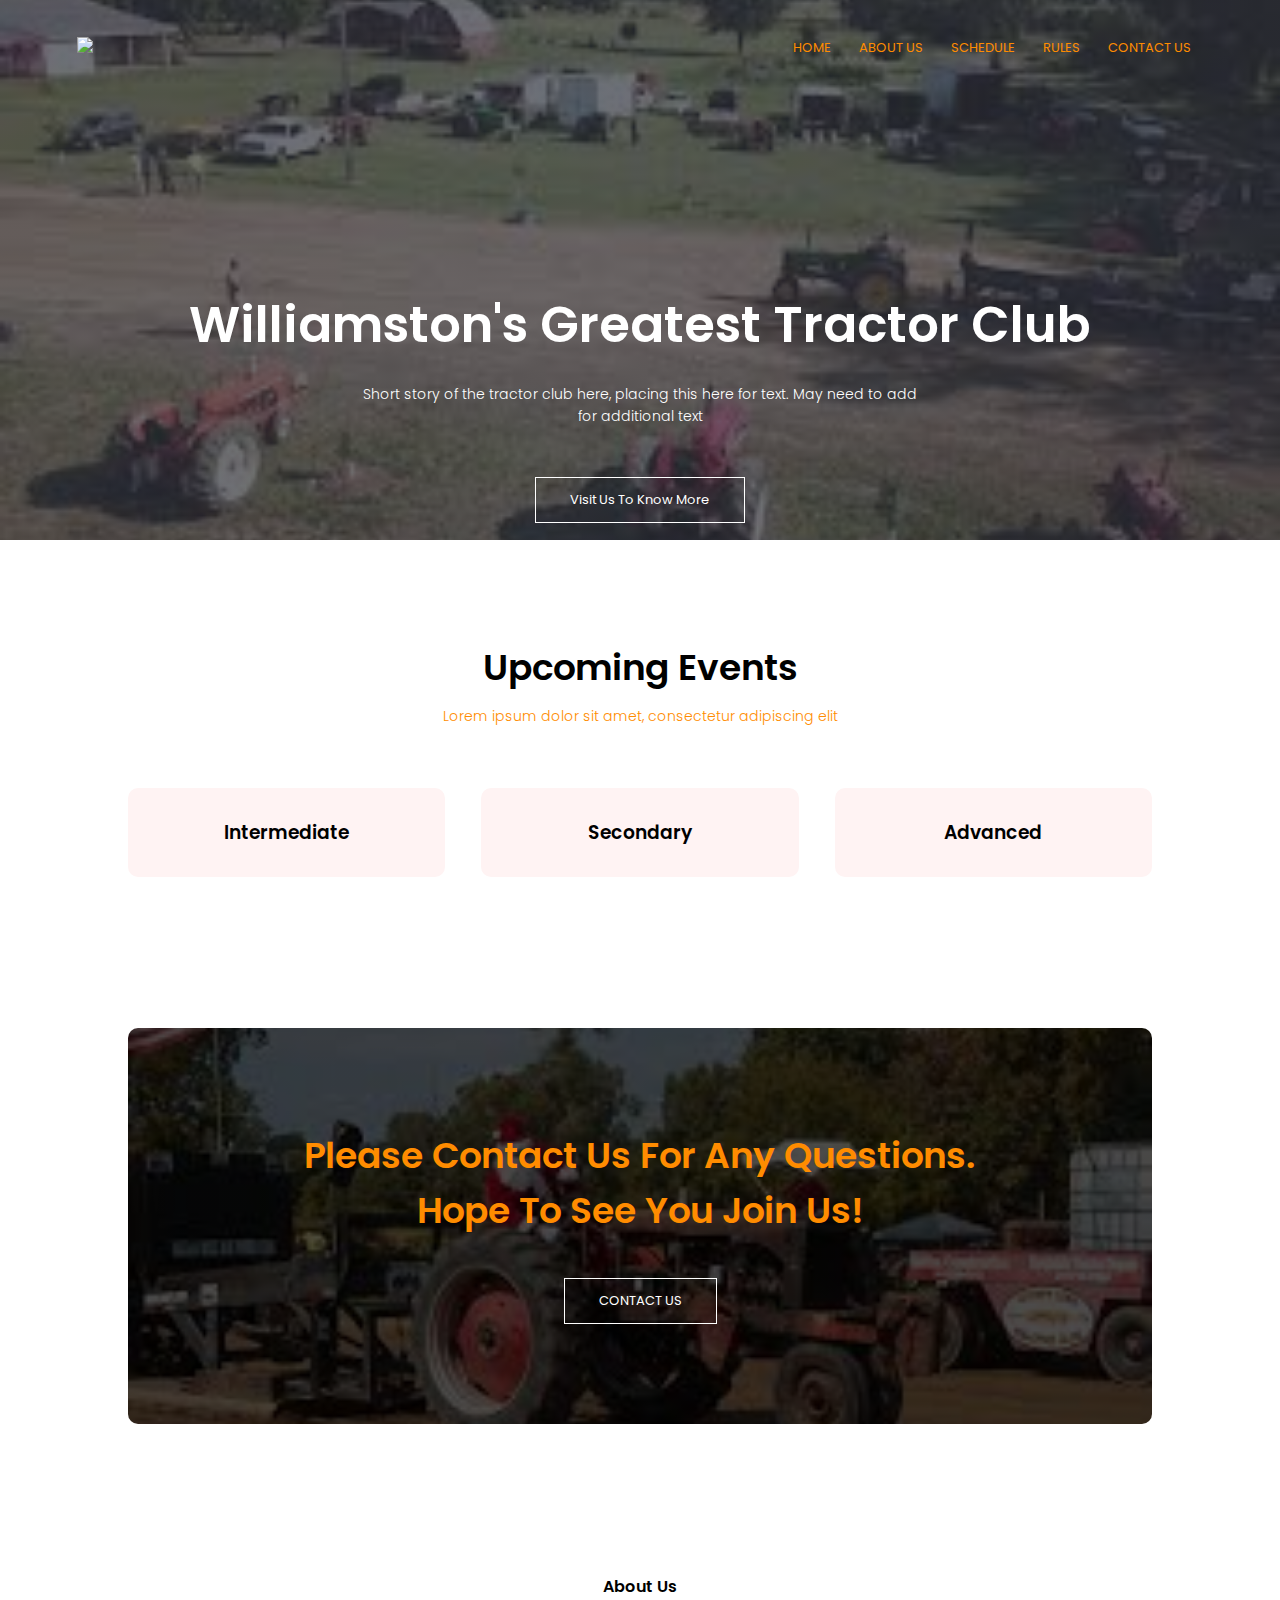
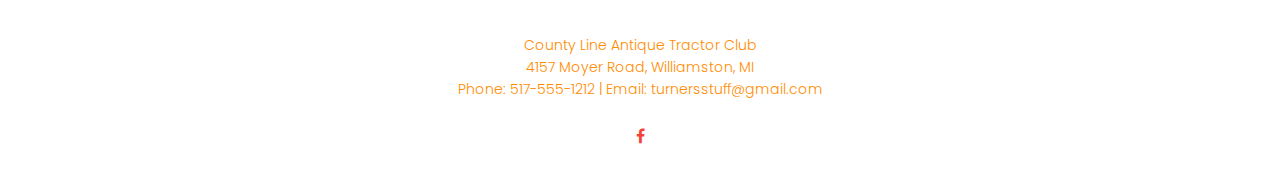
==== index.html @ 9358659b "Add files via upload" ====
<!DOCTYPE html>
<html>
<head>
    <meta name="viewport" content="with=device-width, initial-scale=1.0">
    <title>County Line Antique Tractor Club</title>
    <link rel="stylesheet" href="style.css">
    <link rel="preconnect" href="https://fonts.googleapis.com">
<link rel="preconnect" href="https://fonts.gstatic.com" crossorigin>
<link href="https://fonts.googleapis.com/css2?family=Poppins:wght@100;300;400;600;700&display=swap" rel="stylesheet">
<link rel="stylesheet" href="https://stackpath.bootstrapcdn.com/font-awesome/4.7.0/css/font-awesome.min.css">
</head>
<body>
    <section class="header">
        <nav>
            <a href="index.html"><img src="images/logo.jpg"></a>
            <div class="nav-links" id="navLinks">
                <i class="fa fa-times" onclick="hideMenu()"></i>
                <ul>
                    <li><a href="">HOME</a></li>
                    <li><a href="">ABOUT US</a></li>
                    <li><a href="">SCHEDULE</a></li>
                    <li><a href="">RULES</a></li>
                    <li><a href="">CONTACT US</a></li>
                </ul>
            </div>
            <i class="fa fa-bars" onclick="showMenu()"></i>
        </nav>
<div class="text-box">
    <h1>Williamston's Greatest Tractor Club</h1>
    <p>Short story of the tractor club here, placing this here for text. May need to add
    <br>for additional text</p>
    <a href="" class="hero-btn">Visit Us To Know More</a>
</div>

    </section>

<!---- Upcoming Events ---->
<section class="events">
    <h1>Upcoming Events</h1>
    <p>Lorem ipsum dolor sit amet, consectetur adipiscing elit</p>

    <div class="row">
        <div class="events-col">
            <h3>Intermediate</h3>
    </div>
        <div class="events-col">
            <h3>Secondary</h3>
    </div>
        <div class="events-col">
            <h3>Advanced</h3>
    </div>
</div>

</section>

<!---- Could add another section ---->

<!------- Call to Action -->
<section class="cta">
    <h1>Please Contact Us For Any Questions.<br>Hope To See You Join Us!</h1>
    <a href="" class="hero-btn">CONTACT US</a>
</section>

<!--- Footer --->
<section class="footer">
    <h4>About Us</h4>
    <P>County Line Antique Tractor Club<br>
    4157 Moyer Road, Williamston, MI<br>
    Phone: 517-555-1212 | Email: turnersstuff@gmail.com
    </P>
    <div class="icons">
        <i class="fa fa-facebook"></i>
    </div>
    

</section>



<!-----JavaScript for Toggle Menu----->
<script>

    var navLinks = document.getElementById("navLinks");

    function showMenu(){
        navLinks.style.right = "0";
    }
    function hideMenu(){
        navLinks.style.right = "-200px";
    }
</script>


</body>
</html>
---- style.css ----
*{
    margin: 0;
    padding: 0;
    font-family: 'Poppins', sans-serif;
}
.header{
    min-height: 60vh;
    width: 100%;
    background-image: linear-gradient(rgba(48, 51, 61, 0.7),rgba(48, 51, 61, 0.7)),url(Images/banner.jpg);
/* can take away shading */ 
    background-position: center;
    background-size: cover;
    position: relative;
}
nav{
    display: flex;
    padding: 2% 6%;
    justify-content: space-between;
    align-items: center;
}
nav img{
    width: 150px;
}
.nav-link{
    flex: 1;
    text-align: right;
}
.nav-links ul li{
    list-style: none;
    display: inline-block;
    padding: 8px 12px;
    position: relative;
}
.nav-links ul li a{
    color:darkorange;
    text-decoration: none;
    font-size: 13px;
}
.nav-links ul li::after{
    content: '';
    width: 0%;
    height: 2px;
    background:red;
    display: block;
    margin: auto;
    transition: 0.5s;
}
.nav-links ul li:hover::after{
    width: 100%;
}
.text-box{
    width: 90%;
    color: white;
    position: absolute;
    top: 75%;
    left: 50%;
    transform: translate(-50%,-50%);
    text-align: center;
}
.text-box h1{
    font-size: 50px;
}
.text-box p{
    margin: 10px 0 40px;
    font-size: 14px;
    color: white;
}
.hero-btn{
    display: inline-block;
    text-decoration: none;
    color: white;
    border: 1px solid #fff;
    padding: 12px 34px;
    font-size: 13px;
    background: transparent;
    position: relative;
    cursor: pointer;
}
.hero-btn:hover{
    border: 1px solid #f44336;
    background: #f44336;
    transition: 1s;
}

nav .fa{
    display: none;
}

@media(max-width: 700px){
    .text-box h1{
        font-size: 20px;
    }
    .nav-links ul li{
        display: block;
    }
    .nav-links{
        position: fixed;
        background: #f44336;
        height: 100vh;
        width: 200px;
        top: 0;
        right: -200px;
        text-align: left;
        z-index: 2;  
        transition: 1s;     
    }
    nav .fa{
        display: block;
        color: #fff;
        margin: 10px;
        font-size: 22px;
        cursor: pointer;
    }
    .nav-links ul{
        padding: 30px;
    }
}

/*---- Upcoming events ----*/

.events{
    width: 80%;
    margin: auto;
    text-align: center;
    padding-top: 100px;
}
h1{
    font-size: 36px;
    font-weight: 600;
}
p{
    color:darkorange;
    font-size: 14px;
    font-weight: 300;
    line-height: 22px;
    padding: 10px;
}

.row{
    margin-top: 5%;
    display: flex;
    justify-content: space-between;
}
.events-col{
    flex-basis: 31%;
    background: #fff3f3;
    border-radius: 10px;
    margin-bottom: 5%;
    padding: 20px 12px;
    box-sizing: border-box;
    transition: 0.5s;
}
h3{
    text-align: center;
    font-weight: 600;
    margin: 10px 0;
}
.events-col:hover{
    box-shadow: 0 0 20px 0px rgba(0,0,0,0.2);
}
@media(max-width: 700px){
    .row{
        flex-direction: column;
    }
}

/*---- call to action ----*/

.cta{
    margin: 100px auto;
    width: 80%;
    background-image: linear-gradient(rgba(0,0,0,0.7),rgba(0,0,0,0.7)),url(Images/santa.jpg);
    background-position: center;
    background-size: cover;
    border-radius: 10px;
    text-align: center;
    padding: 100px 0;
}
.cta h1{
    color:darkorange;
    margin-bottom: 40px;
    padding: 0;
}

@media(max-width: 700px){
    .cta h1{
        font-size: 24px;
    }
}

/*---- footer ----*/

.footer{
    width: 100%;
    text-align: center;
    padding: 30px 0;
}
.footer h4{
    margin-bottom: 25px;
    margin-top: 20px;
    font-weight: 600;
}
.icons .fa{
    color: #f44336;
    margin: 0 13px;
    cursor: pointer;
    padding: 18px 0;
}

/*---- about us page ----*/

.sub-header{
    height: 50vh;
    width: 100%;
    background-image: linear-gradient(rgba(4,9,30,0.7),rgba(4,9,30,0.7)),url(Images/cartoon2.jpg);
    background-position: center;
    background-size: cover;
    text-align: center;
    color: #fff;
}
.about-us{
    width: 80%;
    margin: auto;
    padding-top: 80px;
    padding-bottom: 50px;
}
.about-col{
    flex-basis: 48%;
    padding: 30px 2px;    
}
.about-col img{
    width: 100%;
}
.about-col h1{
    padding-top: 0;
}
.about-col p{
    padding: 15px 0 25px;
}
.red-btn{
    border: 1px solid #f44336;
    background: transparent;
    color: #f44336;
}
.red-btn:hover{
    color: #fff;
}

/*---- contact us page ----*/

.contact-us{
    width: 80%;
    margin: auto;
}
.contact-col{
    flex-basis: 48%;
    margin-bottom: 30px;
}
.contact-col div{
    display: flex;
    align-items: center;
    margin-bottom: 40px;
}
.contact-col div .fa{
    font-size: 28px;
    color: #f44336;
    margin: 10px;
    margin-right: 30px;
}
.contact-col div p{
    padding: 0;
}
.contact-col .fa-facebook{
    color: #555;
}
.contact-col div h5{
    font-size: 20px;
    margin-bottom: 5px;
    color: #555;
    font-weight: 400;
}
.contact-col input, .contact-col textarea{
    width: 100%;
    padding: 15px;
    margin-bottom: 17px;
    outline: none;
    border: 1px solid #ccc;
    box-sizing: border-box;
}
.location{
    width: 80%;
    margin: auto;
    padding: 80 px 0;
}
.location iframe{
    width: 100%;
}
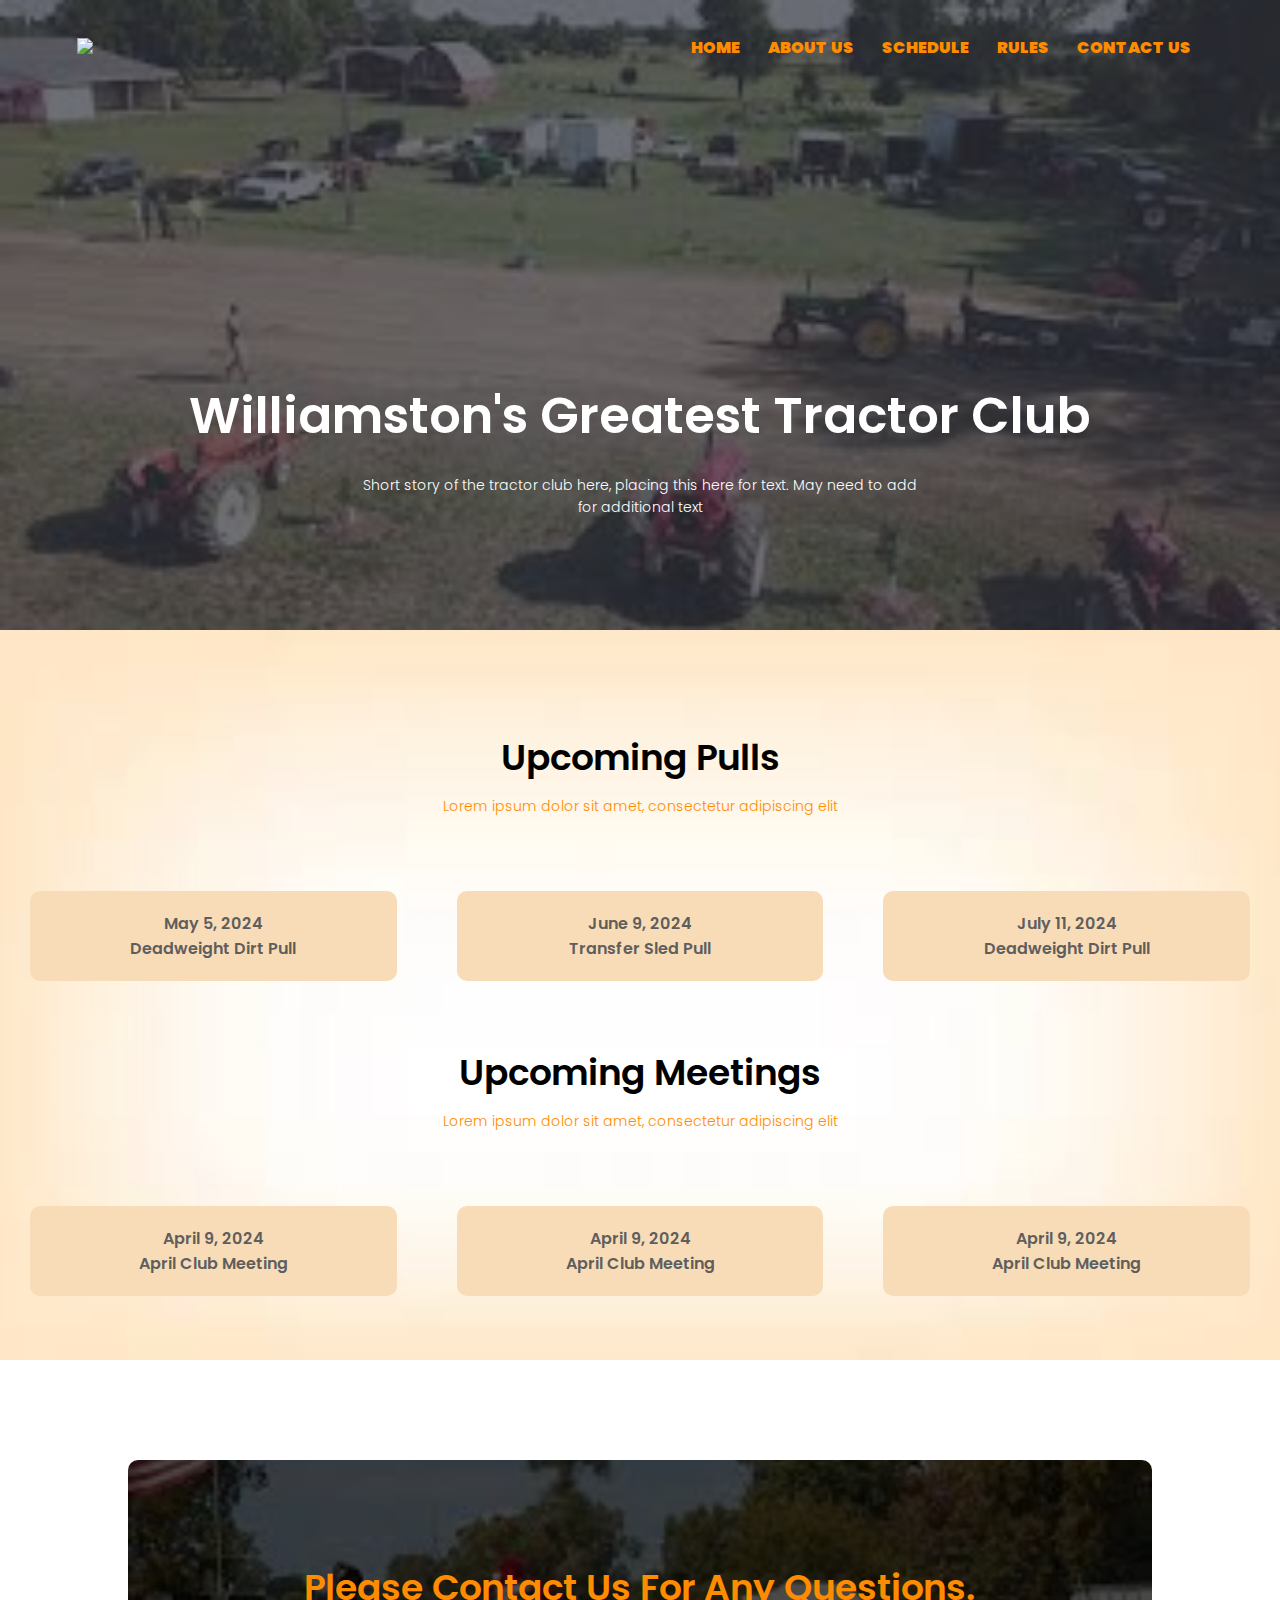
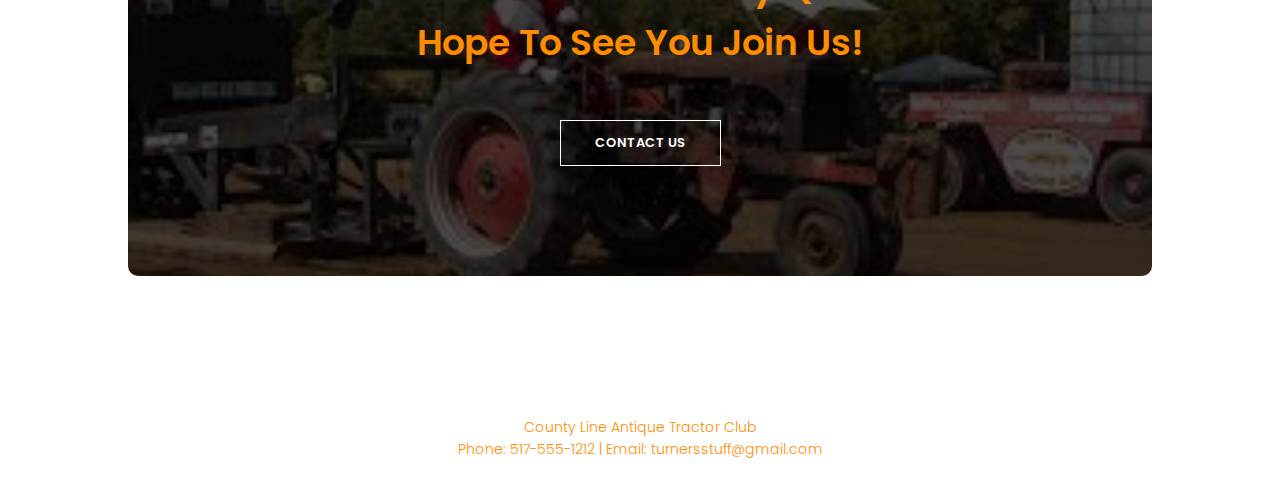
==== commit bfb7864d: "Add files via upload" ====
--- a/index.html
+++ b/index.html
@@ -12,15 +12,15 @@
 <body>
     <section class="header">
         <nav>
-            <a href="index.html"><img src="images/logo.jpg"></a>
+            <a href="index.html"><img src="images/logo.png"></a>
             <div class="nav-links" id="navLinks">
                 <i class="fa fa-times" onclick="hideMenu()"></i>
                 <ul>
-                    <li><a href="">HOME</a></li>
-                    <li><a href="">ABOUT US</a></li>
-                    <li><a href="">SCHEDULE</a></li>
-                    <li><a href="">RULES</a></li>
-                    <li><a href="">CONTACT US</a></li>
+                    <li><a href="index.html">HOME</a></li>
+                    <li><a href="about.html">ABOUT US</a></li>
+                    <li><a href="schedule.html">SCHEDULE</a></li>
+                    <li><a href="rules.html">RULES</a></li>
+                    <li><a href="contact.html">CONTACT US</a></li>
                 </ul>
             </div>
             <i class="fa fa-bars" onclick="showMenu()"></i>
@@ -29,25 +29,51 @@
     <h1>Williamston's Greatest Tractor Club</h1>
     <p>Short story of the tractor club here, placing this here for text. May need to add
     <br>for additional text</p>
-    <a href="" class="hero-btn">Visit Us To Know More</a>
+    
 </div>
 
     </section>
 
 <!---- Upcoming Events ---->
-<section class="events">
-    <h1>Upcoming Events</h1>
+<section class="events">      
+    <h1>Upcoming Pulls</h1>
     <p>Lorem ipsum dolor sit amet, consectetur adipiscing elit</p>
-
+    
+    <div class="row">           
+        <div class="events-col">
+            <div class="links">
+                <a href="schedule.html">May 5, 2024<br>Deadweight Dirt Pull</a> 
+            </div>                                            
+    </div>
+        <div class="events-col">
+            <div class="links">
+                <a href="schedule.html">June 9, 2024<br>Transfer Sled Pull</a> 
+            </div>    
+    </div>
+        <div class="events-col">
+            <div class="links">
+                <a href="schedule.html">July 11, 2024<br>Deadweight Dirt Pull</a> 
+            </div> 
+    </div>
+</div>
+<h1>Upcoming Meetings</h1>
+    <p>Lorem ipsum dolor sit amet, consectetur adipiscing elit</p>
+    
     <div class="row">
         <div class="events-col">
-            <h3>Intermediate</h3>
+            <div class="links">
+                <a href="schedule.html">April 9, 2024<br>April Club Meeting</a> 
+            </div> 
     </div>
         <div class="events-col">
-            <h3>Secondary</h3>
+            <div class="links">
+                <a href="schedule.html">April 9, 2024<br>April Club Meeting</a> 
+            </div> 
     </div>
         <div class="events-col">
-            <h3>Advanced</h3>
+            <div class="links">
+                <a href="schedule.html">April 9, 2024<br>April Club Meeting</a> 
+            </div> 
     </div>
 </div>
 
@@ -63,15 +89,9 @@
 
 <!--- Footer --->
 <section class="footer">
-    <h4>About Us</h4>
     <P>County Line Antique Tractor Club<br>
-    4157 Moyer Road, Williamston, MI<br>
     Phone: 517-555-1212 | Email: turnersstuff@gmail.com
-    </P>
-    <div class="icons">
-        <i class="fa fa-facebook"></i>
-    </div>
-    
+    </P>   
 
 </section>
 
--- a/style.css
+++ b/style.css
@@ -2,15 +2,19 @@
     margin: 0;
     padding: 0;
     font-family: 'Poppins', sans-serif;
+
 }
 .header{
-    min-height: 60vh;
+    min-height: 70vh;
     width: 100%;
     background-image: linear-gradient(rgba(48, 51, 61, 0.7),rgba(48, 51, 61, 0.7)),url(Images/banner.jpg);
 /* can take away shading */ 
     background-position: center;
     background-size: cover;
     position: relative;
+}
+.header img{
+    width: 230px;
 }
 nav{
     display: flex;
@@ -33,8 +37,10 @@
 }
 .nav-links ul li a{
     color:darkorange;
-    text-decoration: none;
-    font-size: 13px;
+    text-decoration:solid;
+    font-size: 16px;
+    font-weight: 900;
+    
 }
 .nav-links ul li::after{
     content: '';
@@ -95,7 +101,7 @@
     }
     .nav-links{
         position: fixed;
-        background: #f44336;
+        background: #221f1f;
         height: 100vh;
         width: 200px;
         top: 0;
@@ -123,6 +129,12 @@
     margin: auto;
     text-align: center;
     padding-top: 100px;
+    background-image: url(Images/background.jpg);
+    background-position: center;
+    background-size: cover;
+    position: relative;
+    min-height: 70vh;
+    width: 100%;
 }
 h1{
     font-size: 36px;
@@ -143,20 +155,33 @@
 }
 .events-col{
     flex-basis: 31%;
-    background: #fff3f3;
+    background: #f8dcb7;
     border-radius: 10px;
     margin-bottom: 5%;
     padding: 20px 12px;
     box-sizing: border-box;
     transition: 0.5s;
+    margin-right: 30px;
+    margin-left: 30px; 
+    text-decoration: none; 
+   
 }
 h3{
     text-align: center;
     font-weight: 600;
     margin: 10px 0;
+    text-decoration: none;
+    color: #5f5e5e;
+}
+a:link {
+    font-weight: 600;
+    margin: 10px 0;
+    text-decoration: none;
+    color: #5f5e5e;
 }
 .events-col:hover{
     box-shadow: 0 0 20px 0px rgba(0,0,0,0.2);
+    text-decoration: none;
 }
 @media(max-width: 700px){
     .row{
@@ -169,6 +194,7 @@
 .cta{
     margin: 100px auto;
     width: 80%;
+    background-image: url(Images/background.jpg);
     background-image: linear-gradient(rgba(0,0,0,0.7),rgba(0,0,0,0.7)),url(Images/santa.jpg);
     background-position: center;
     background-size: cover;
@@ -210,7 +236,7 @@
 /*---- about us page ----*/
 
 .sub-header{
-    height: 50vh;
+    height: 70vh;
     width: 100%;
     background-image: linear-gradient(rgba(4,9,30,0.7),rgba(4,9,30,0.7)),url(Images/cartoon2.jpg);
     background-position: center;
@@ -290,9 +316,171 @@
 .location{
     width: 80%;
     margin: auto;
-    padding: 80 px 0;
+    padding: 80px 0;
 }
 .location iframe{
     width: 100%;
 }
-    +
+/*---- schedule ----*/
+
+.sub-header2{
+    height: 50vh;
+    width: 100%; 
+    background-color: #5f5e5e;   
+    background-position: center;
+    background-size: cover;
+    padding: 10px;
+    text-align: center;  
+    color: #f44336;
+}
+.sub-header2 h1{
+    font-family: serif;
+    font-size: 48px;
+}
+.sub-header2 img{
+    width: 300px;
+    margin-left: -50px;
+}
+.pulls{
+    text-align: center;
+    background-color: darkorange;
+    box-sizing: border-box;
+    border-radius: 10px;    
+}
+.pulls h1{
+    font-family:lobster;
+}
+.container{
+    width: 100%;
+    background-color: #f7f7f7;
+    display: flex;
+    justify-content: center;
+    align-items: center;
+    padding: 0px 0px;
+}
+.content-section{
+    display: flex;
+    justify-content: center;
+    align-items: center;
+    text-align: center;
+}
+.content-section .card{
+    flex: 1;
+    margin: 20px 20px;
+    box-shadow: 0px 2px 8px 0px rgba(0,0,0,0.2);
+}
+.content-section .card h2{
+    margin: 15px 0px;
+    font-size: 28px;
+    color: #f44336;
+    font-family: sans-serif;
+}
+.content-section .card p{
+    font-size: 16px;
+    line-height: 1.5;
+    padding: 0px 10px;
+    margin-bottom: 20px;
+    font-family: sans-serif;
+}
+@media screen and (max-width: 768px){
+    .content-section{
+        flex-direction: column;
+    }
+}
+.container1{
+    width: 100%;
+    background-color: #f7f7f7;
+    display: flex;
+    justify-content: center;
+    align-items: center;
+    padding: 0px 0px;
+}
+.content-section1{
+    display: flex;
+    justify-content: center;
+    align-items: center;
+    text-align: center;
+}
+.content-section1 .card{
+    flex: 1;
+    margin: 20px 20px;
+    box-shadow: 0px 2px 8px 0px rgba(0,0,0,0.2);
+}
+.content-section1 .card h2{
+    margin: 15px 0px;
+    font-size: 28px;
+    color: #f44336;
+    font-family: sans-serif;
+}
+.content-section1 .card p{
+    font-size: 16px;
+    line-height: 1.5;
+    padding: 0px 10px;
+    margin-bottom: 20px;
+    font-family: sans-serif;
+}
+@media screen and (max-width: 768px){
+    .content-section1{
+        flex-direction: column;
+    }
+}
+
+/*---- rules ----*/
+
+.sub-header3 img{   
+    width: 300px;
+    margin-left: -50px;
+}
+.sub-header3 h1{
+    margin-top: -75px;
+}
+.accordian{
+    max-width: 1200px;
+    margin: 0 25px;
+    padding: 1px;
+}
+.accordian-item{
+    border-radius: 15px;
+    padding: 1px;
+    margin-bottom: 25px;
+    background-color: #f8dcb7;
+    margin-top: 15px;
+    overflow: hidden;
+}
+.accordian-title{
+    display: flex;
+    cursor: pointer; 
+    font-size: 24px;
+    margin-right: 25px;
+    margin-left: 25px;
+    margin-bottom: -15px;
+    margin-top: 15px;
+}
+.accordian-title::after{
+    content: "+";
+    font-size: 28px;
+    margin-left: auto;
+}
+.active-header::after{
+    content: "-";
+}
+.accordian-answer{
+    max-height: 1px;
+    overflow: hidden;
+    transition: all 0.4s ease;
+}
+.sub-header3{
+    height: 50vh;
+    width: 100%; 
+    background-color: #5f5e5e;   
+    background-position: center;
+    background-size: cover;
+    padding: 10px;
+    text-align: center;  
+    color: #f44336;
+}
+.sub-header2 h1{
+    font-family: serif;
+    font-size: 48px;
+}